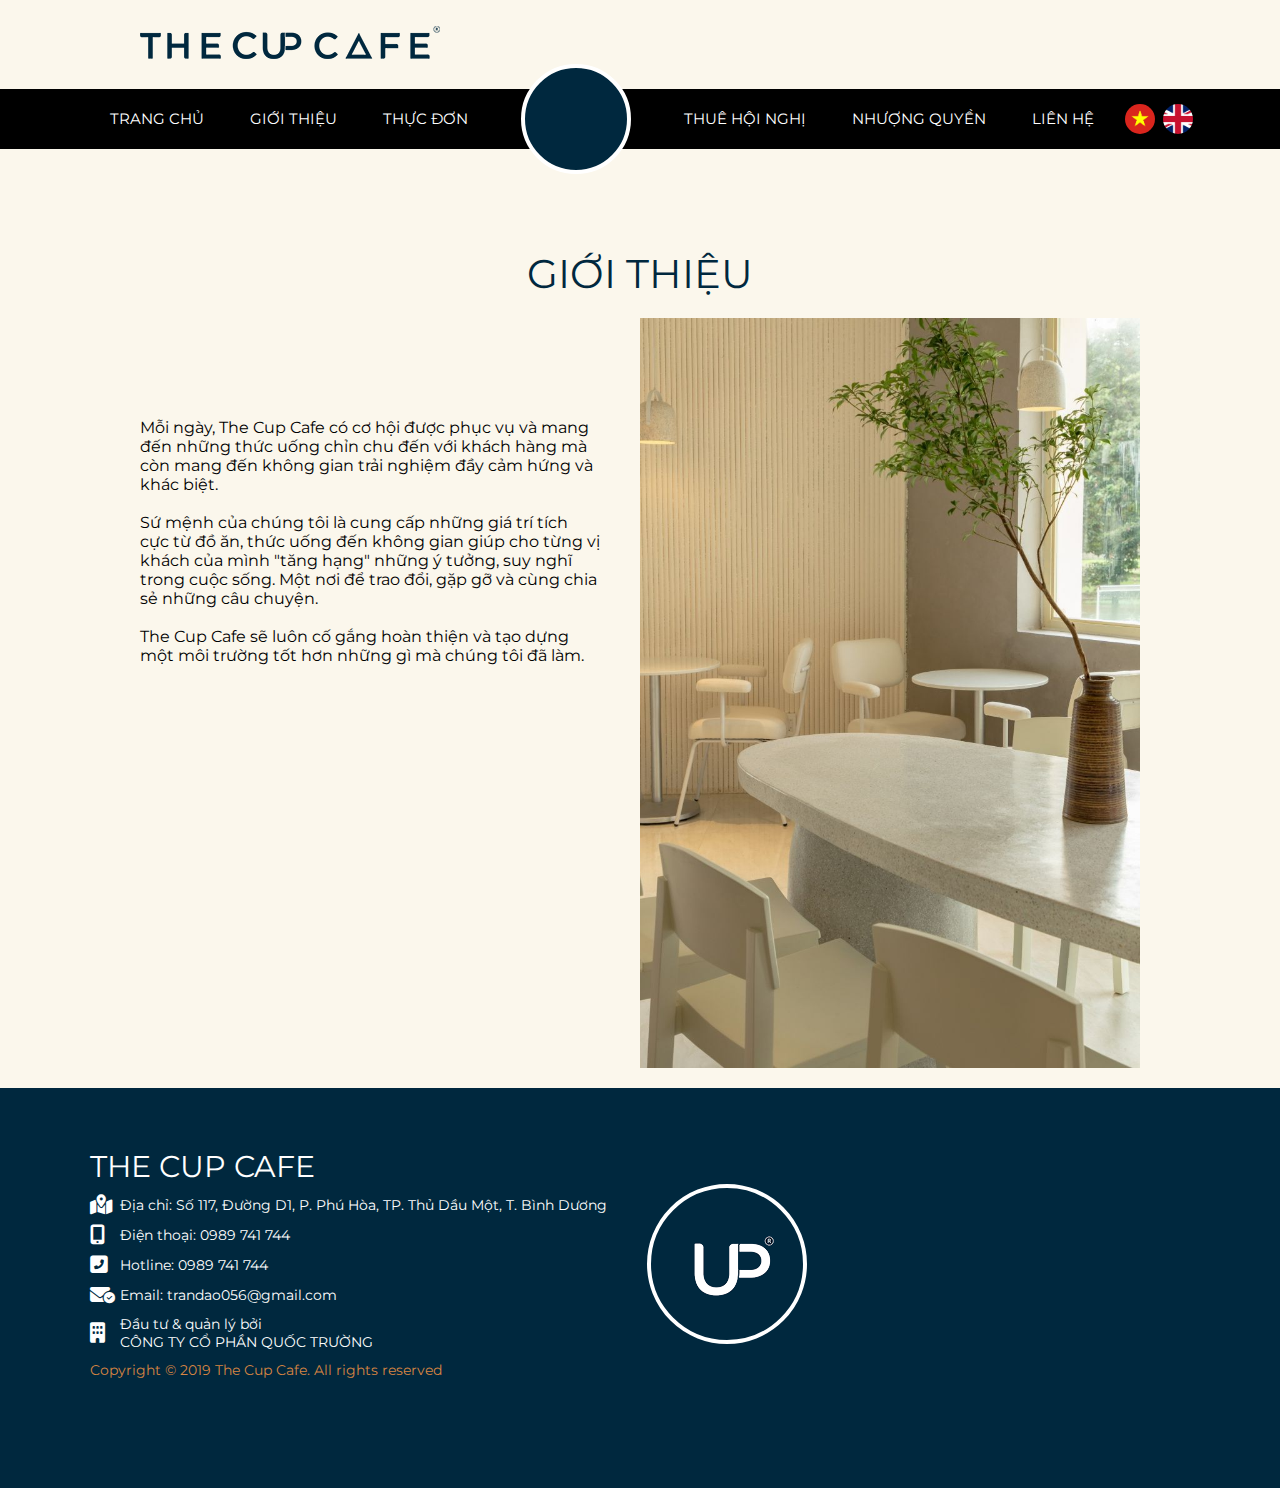
==== page/gioi-thieu/index.html @ f530ea7c "first commit" ====
<!DOCTYPE html>
<html lang="en">
  <head>
    <meta charset="UTF-8" />
    <meta http-equiv="X-UA-Compatible" content="IE=edge" />
    <meta name="viewport" content="width=device-width, initial-scale=1.0" />
    <title>The Cup Cafe | Giới thiệu</title>
    <link rel="stylesheet" href="../../style.css" />
    <link rel="stylesheet" href="./style.css" />
    <link
      href="https://fonts.googleapis.com/css2?family=Montserrat:ital,wght@0,100;0,200;0,300;0,400;0,500;0,600;0,700;0,800;1,100;1,200;1,300;1,400;1,500;1,600;1,700;1,800&display=swap"
      rel="stylesheet"
    />
    <link
      rel="stylesheet"
      href="../../asscet/font/fontawesome-free-6.2.0-web/fontawesome-free-6.2.0-web/css/all.min.css"
    />
  </head>
  <body>
    <header id="header"></header>

    <div class="gt-wrapper">
      <p class="gt-heading">Giới thiệu</p>
      <div class="gt-container-content">
        <div class="gt-content">
          <p class="gt-para">
            Mỗi ngày, The Cup Cafe có cơ hội được phục vụ và mang đến những thức
            uống chỉn chu đến với khách hàng mà còn mang đến không gian trải
            nghiệm đầy cảm hứng và khác biệt.
            <br /><br />
            Sứ mệnh của chúng tôi là cung cấp những giá trí tích cực từ đồ ăn,
            thức uống đến không gian giúp cho từng vị khách của mình "tăng hạng"
            những ý tưởng, suy nghĩ trong cuộc sống. Một nơi để trao đổi, gặp gỡ
            và cùng chia sẻ những câu chuyện.
            <br /><br />
            The Cup Cafe sẽ luôn cố gắng hoàn thiện và tạo dựng một môi trường
            tốt hơn những gì mà chúng tôi đã làm.
          </p>
          <img src="../../asscet/images/gt/gt.jpg" alt="" class="gt-img" />
        </div>
      </div>
    </div>

    <footer id="footer"></footer>

    <script src="../../render.js"></script>
  </body>
</html>
---- style.css ----
* {
    margin: 0;
    padding: 0;
    box-sizing: border-box;

}

:root{
    --primary-color: #00283e ;
}

html {
    font-family: 'Montserrat', sans-serif;
}
body {
    background-image: url(./asscet/images/bkgt.jpg);
    overflow-y: overlay;
    overflow-x: overlay;
    scroll-behavior: smooth;
}

/* width */
::-webkit-scrollbar {
    width: 10px;
  }
  
  
  /* Handle */
  ::-webkit-scrollbar-thumb {
    background: rgb(177, 175, 175);
    border-radius: 10px;
  }

a{
    text-decoration: none;
    color: #fff;
    height: 100%;
    width: 100%;
    display: block;
}

/* header */
.logo {
    max-width: 1000px;
    margin-left: auto;
    margin-right: auto;
    padding: 26px 0;

}
.header {
    width: 100vw;
    height: 60px;
    background-color: black;
}

#header {
    position: sticky;
    top: -90px;
    z-index: 1000;

}

.navbar {
    height: 100%;
    max-width: 1200px;
    width: 100%;
    margin-left: auto;
    margin-right: auto;
    display: flex;
    color: #fff;
    align-items: stretch;
    justify-content: center;
    list-style: none;
    text-transform: uppercase;
}

.item {
    line-height: 60px;
    padding: 0 23px;
    cursor: pointer;
    font-size: 15px;
    position: relative;

}

.item.active {
    background-color: var(--primary-color);
}
.logo-center{
    width: 110px;
    height: 110px;
    background-color: var(--primary-color);
    border-radius: 50%;
    align-self: center;
    border: 4px solid #fff;
    margin: 0 30px;
    background-image: url(http://thecupcafevietnam.com/images/logo2.png);
    background-size: 70%;
    background-repeat: no-repeat;
    background-position: center;
}


.item:hover {
    background-color: var(--primary-color);
}
.logo-center:hover {
    background-color: #05344c;;
}
.langue {
    display: flex;
    align-items: center;

}

.langue-item {
    width: 30px;
    height: 30px;
    border-radius: 50%;
    background-size: cover;
    background-repeat: no-repeat;
    background-position: center;
    margin-left: 8px;
}

.langue-item:hover {
    transform: scale(1.1);
    cursor: pointer;
}

.vi {
    background-image: url(./asscet/images/vi.png);
}
.en {
    background-image: url(./asscet/images/en.png);

}

/* menu */

.tippy:hover > .tippy-list {
    display: block;
}

.tippy-heading {
    font-size: 15px;
    font-weight: 400;
}

.tippy-list {
    position: absolute;
    display: none;
    left: 0;
    width: 200px;
    list-style: none;
    z-index: 1000;
}

.tippy-item {
    padding: 0 12px;
    height: 46px;
    line-height: 46px;
    border-top-right-radius: 12px;
    border-bottom-left-radius: 12px;
    background-color: black;
}

.tippy-item:hover {
    background-color: var(--primary-color);

}


/* content */
.content{
    max-width: 1000px;
    width: 100%;
    margin-left: auto;
    margin-right: auto;
    display: flex;
    flex-direction: column;

}
.bgr{
    width: 100%;
    /* height: 2000px; */
}
.intro {
    display: flex;
    margin-top: 100px;
    align-items: center;
}

.img img {
    width: 470px;
    height: 314px;
    border-radius: 2px;
}


.location-address {
    font-size: 15px;
    font-weight: 600;
}

.icon {
    color: #d78542;
    margin-right: 10px;
}
.location-time {
    font-size: 14px;
    font-weight: 500;
    margin-top: 16px;
    margin-left: 16px;
    color: #d78542;
}

.intro-content {
    margin-left: 20px;
}
.intro-content-heading {    
    font-size: 28px;
    font-weight: 700;
    padding-bottom: 24px;
    color: var(--primary-color);
}
.intro-content-title {
    font-size: 16px;
    font-weight: 500;
    padding-bottom: 14px;
    color: rgb(77, 77, 77);
}
.intro-content-text {
    font-size: 18px;
    line-height: 30px;

}

.video{
    width: 1000px;
    height: 580px;
    overflow: hidden;
    display: flex;
    align-items: center;
    margin: 60px 0;
    border-radius: 4px;
}

.demo-menu-heading{
    text-align: center;
    font-size: 28px;
    font-weight: 600;
    color: var(--primary-color);
    margin: 16px 0;
}

.demo-menu-wrapper{
    display: flex;

}
.demo-menu {
    display: flex;
    flex-direction: column;
    margin-bottom: 60px;
}

.demo-menu-item{
    border: 2px solid var(--primary-color);
    border-radius: 6px;
    width: 25%;
    margin: 0 16px;
    overflow: hidden;
}
.demo-menu-item-title{
    text-align: center;
    font-size: 20px;
    font-weight: 500;
    line-height: 40px;
    background-color: var(--primary-color);
    color: #fff;
    height: 40px;
}
.demo-menu-item img {
    object-fit: cover;
    width: 100%;
    display: block;
}

.product-all {
    margin: 16px auto;
    padding: 16px 22px;
    border: none;
    border-radius: 8px;
    background-color: var(--primary-color);
    color: #fff;
    font-weight: 600;
    font-size: 16px;
    cursor: pointer;
    box-shadow: 1px 4px 10px rgba(0, 40, 62,.5);
}
.product-all:hover {
    background-color: #023652;
}

.product-all:active {
    transform: scale(0.99);
}


.sub-room{
    width: 100vw;
    min-height: 730px;
    background: url(./asscet/images/ph.png);
    background-position: top center;
    background-repeat: no-repeat;
    background-attachment: fixed;
    background-size: cover;
    align-self: center;
    position: relative;
}


.sub-form {
    display: flex;
    flex-direction: column;
    width: 300px;
    position: absolute;
    right: 0;
    margin-top:60px ;
    margin-right: 60px;
    align-items: center;
    background-color: rgba(204, 204, 204,0.7);
    padding: 16px;
}

.sub-form-heading {
    text-transform: uppercase;
    color: var(--primary-color);
    font-size: 20px;
    font-weight: 500;
}
.sub-item {
    align-self: stretch;
}

.sub-item.img {
    display: block;
    margin: 8px 0;
}



.sub-input{
    height: 35px;
    padding-left: 10px;
    margin-bottom: 15px;
    outline: none;
    border: 1px solid #ccc;
}

.form-btn{
    padding: 8px 16px;
    background-color: #d78542;
    border: none;
    color: #fff;
    text-transform: uppercase;
    font-size: 15px;
    font-weight: 600;
    cursor: pointer;

}

.form-btn:hover{
    filter: brightness(98%);
}


.event-wrapper{
    display: flex;
    margin-bottom: 32px;
}
.event-item{
    width: 33.333%;
    background-color: #fff;
    margin: 0 20px;
    border: 25px solid #fff;
    box-shadow: 0 0 5px rgba(0, 40, 62,0.2);
    cursor: pointer;
}
.event-item:hover{
    box-shadow: 0 0 20px rgba(0, 40, 62,0.1);
    transform: translateY(-2px);
}


.event-img{
    width: 100%;
    height: 80%;
    object-fit: cover;
    z-index: -100;
}



.event-title{
    text-align: center;
    color: var(--primary-color);
    font-size: 20px;
    margin-top: 18px;
    font-weight: 500;
}


footer {
    background-color: var(--primary-color);
    width: 100%;
    height: 400px;
    color: #fff;
}

.footer-wrapper{
    max-width: 1100px;
    margin-left: auto;
    margin-right: auto;
    padding-top: 60px;
    display: flex;
}

.footer-heading{
    font-size: 30px;
    text-transform: uppercase;
}

.footer-address{
    display: flex;
    margin: 10px 0;
    align-items: center;

}

.footer-address h3 {
    font-weight: 400;
    font-size: 14px;
}


.footer-icon{
    width: 30px;
    font-size: 20px;
}
.coppy-right{
    color: #d78542;
    font-size: 14px;
}

.footer-logo {
    width: 160px;
    height: 160px;
    background-color: var(--primary-color);
    border: 4px solid #fff;
    border-radius: 50%;
    align-self: center;
    margin-left: 40px;
    background-image: url(./asscet/images/logo2.png);
    background-repeat: no-repeat;
    background-position: center;
}

.footer-logo:hover{
    background-color: #05344c;
    cursor: pointer;
}

.scroll-top {
    position: fixed;
    right: 20px;
    bottom: 20px;
    width: 40px;
    height: 40px;
    background-image: url(./asscet/images/ico_backtop.png);
    background-position: center;
    background-repeat: no-repeat;
    cursor: pointer;
}
---- page/gioi-thieu/style.css ----
.content-gt{
    height: 500px;
}


.gt-heading {
    font-size: 40px;
    text-transform: uppercase;
    color: var(--primary-color);
    text-align: center;
    margin-top: 100px;
}   
.gt-container-content{
    max-width: 1000px;
    width: 100%;
    margin-left: auto;
    margin-right: auto;
}

.gt-content {
    display: flex;
    margin: 20px 0;

}
.gt-para {
    flex: 1;
    display: block;
    margin-top: 100px;
    width: 50%;
    padding-right: 40px;
}
.gt-img {
    flex: 1;
    width: 50%;
}
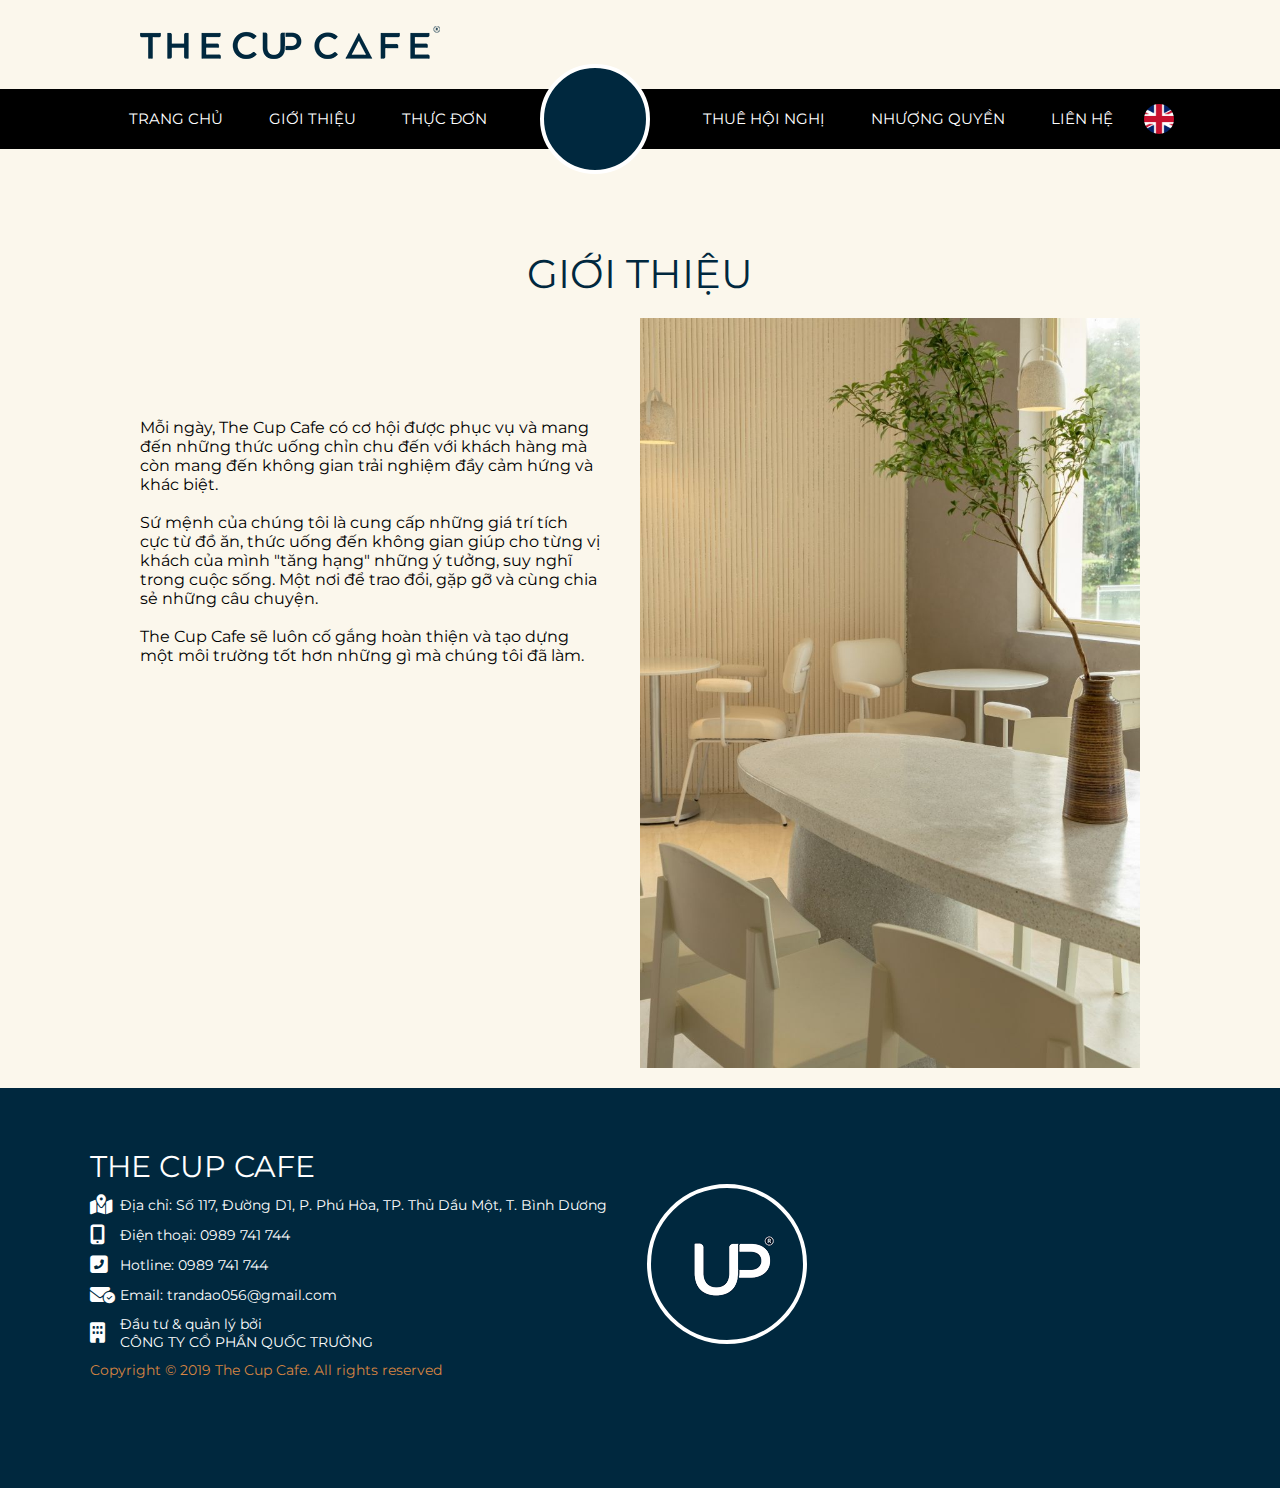
==== commit 9e25b9d5: "langue" ====
--- a/page/gioi-thieu/index.html
+++ b/page/gioi-thieu/index.html
@@ -5,6 +5,7 @@
     <meta http-equiv="X-UA-Compatible" content="IE=edge" />
     <meta name="viewport" content="width=device-width, initial-scale=1.0" />
     <title>The Cup Cafe | Giới thiệu</title>
+    <link rel="icon" href="../../asscet/ico/favicon.png" />
     <link rel="stylesheet" href="../../style.css" />
     <link rel="stylesheet" href="./style.css" />
     <link
@@ -18,9 +19,10 @@
   </head>
   <body>
     <header id="header"></header>
+    <div id="google_translate_element"></div>
 
+    <p class="gt-heading">Giới thiệu</p>
     <div class="gt-wrapper">
-      <p class="gt-heading">Giới thiệu</p>
       <div class="gt-container-content">
         <div class="gt-content">
           <p class="gt-para">
@@ -42,7 +44,25 @@
     </div>
 
     <footer id="footer"></footer>
+    <script type="text/javascript">
+      function googleTranslateElementInit() {
+        window.onload = () => {
+          new google.translate.TranslateElement(
+            {
+              pageLanguage: "vi",
+              autoDisplay: false,
+              includedLanguages: "zh-CN,nl,en,fr,de,ja,ko,es,th,cy,vi",
+            },
+            "google_translate_element"
+            );
+          }
+      }
+    </script>
 
+    <script
+      type="text/javascript"
+      src="//translate.google.com/translate_a/element.js?cb=googleTranslateElementInit"
+    ></script>
     <script src="../../render.js"></script>
   </body>
 </html>
--- a/style.css
+++ b/style.css
@@ -5,13 +5,16 @@
 
 }
 
-:root{
-    --primary-color: #00283e ;
+:root {
+    --primary-color: #00283e;
 }
 
 html {
     font-family: 'Montserrat', sans-serif;
-}
+    scroll-padding-top: 100px;
+    scroll-behavior: smooth;
+}
+
 body {
     background-image: url(./asscet/images/bkgt.jpg);
     overflow-y: overlay;
@@ -19,19 +22,25 @@
     scroll-behavior: smooth;
 }
 
+
+::selection {
+    background-color: var(--primary-color);
+    color: #fff;
+}
+
 /* width */
 ::-webkit-scrollbar {
     width: 10px;
-  }
-  
-  
-  /* Handle */
-  ::-webkit-scrollbar-thumb {
+}
+
+
+/* Handle */
+::-webkit-scrollbar-thumb {
     background: rgb(177, 175, 175);
     border-radius: 10px;
-  }
-
-a{
+}
+
+a {
     text-decoration: none;
     color: #fff;
     height: 100%;
@@ -47,11 +56,19 @@
     padding: 26px 0;
 
 }
+
+.wrapper-header {
+    position: fixed;
+}
+
 .header {
     width: 100vw;
     height: 60px;
     background-color: black;
-}
+    z-index: 10000000;
+}
+
+
 
 #header {
     position: sticky;
@@ -62,7 +79,7 @@
 
 .navbar {
     height: 100%;
-    max-width: 1200px;
+    /* max-width: 1200px; */
     width: 100%;
     margin-left: auto;
     margin-right: auto;
@@ -86,7 +103,8 @@
 .item.active {
     background-color: var(--primary-color);
 }
-.logo-center{
+
+.logo-center {
     width: 110px;
     height: 110px;
     background-color: var(--primary-color);
@@ -104,12 +122,15 @@
 .item:hover {
     background-color: var(--primary-color);
 }
+
 .logo-center:hover {
-    background-color: #05344c;;
-}
+    background-color: #05344c;
+}
+
 .langue {
     display: flex;
     align-items: center;
+    position: relative;
 
 }
 
@@ -121,6 +142,7 @@
     background-repeat: no-repeat;
     background-position: center;
     margin-left: 8px;
+    display: none;
 }
 
 .langue-item:hover {
@@ -131,14 +153,16 @@
 .vi {
     background-image: url(./asscet/images/vi.png);
 }
+
 .en {
+    display: block;
     background-image: url(./asscet/images/en.png);
 
 }
 
 /* menu */
 
-.tippy:hover > .tippy-list {
+.tippy:hover>.tippy-list {
     display: block;
 }
 
@@ -158,7 +182,7 @@
 
 .tippy-item {
     padding: 0 12px;
-    height: 46px;
+    /* height: 46px; */
     line-height: 46px;
     border-top-right-radius: 12px;
     border-bottom-left-radius: 12px;
@@ -172,7 +196,7 @@
 
 
 /* content */
-.content{
+.content {
     max-width: 1000px;
     width: 100%;
     margin-left: auto;
@@ -181,10 +205,12 @@
     flex-direction: column;
 
 }
-.bgr{
+
+.bgr {
     width: 100%;
     /* height: 2000px; */
 }
+
 .intro {
     display: flex;
     margin-top: 100px;
@@ -207,6 +233,7 @@
     color: #d78542;
     margin-right: 10px;
 }
+
 .location-time {
     font-size: 14px;
     font-weight: 500;
@@ -218,25 +245,28 @@
 .intro-content {
     margin-left: 20px;
 }
-.intro-content-heading {    
+
+.intro-content-heading {
     font-size: 28px;
     font-weight: 700;
     padding-bottom: 24px;
     color: var(--primary-color);
 }
+
 .intro-content-title {
     font-size: 16px;
     font-weight: 500;
     padding-bottom: 14px;
     color: rgb(77, 77, 77);
 }
+
 .intro-content-text {
     font-size: 18px;
     line-height: 30px;
 
 }
 
-.video{
+.video {
     width: 1000px;
     height: 580px;
     overflow: hidden;
@@ -246,7 +276,7 @@
     border-radius: 4px;
 }
 
-.demo-menu-heading{
+.demo-menu-heading {
     text-align: center;
     font-size: 28px;
     font-weight: 600;
@@ -254,24 +284,26 @@
     margin: 16px 0;
 }
 
-.demo-menu-wrapper{
-    display: flex;
-
-}
+.demo-menu-wrapper {
+    display: flex;
+
+}
+
 .demo-menu {
     display: flex;
     flex-direction: column;
     margin-bottom: 60px;
 }
 
-.demo-menu-item{
+.demo-menu-item {
     border: 2px solid var(--primary-color);
     border-radius: 6px;
     width: 25%;
     margin: 0 16px;
     overflow: hidden;
 }
-.demo-menu-item-title{
+
+.demo-menu-item-title {
     text-align: center;
     font-size: 20px;
     font-weight: 500;
@@ -280,6 +312,7 @@
     color: #fff;
     height: 40px;
 }
+
 .demo-menu-item img {
     object-fit: cover;
     width: 100%;
@@ -296,8 +329,9 @@
     font-weight: 600;
     font-size: 16px;
     cursor: pointer;
-    box-shadow: 1px 4px 10px rgba(0, 40, 62,.5);
-}
+    box-shadow: 1px 4px 10px rgba(0, 40, 62, .5);
+}
+
 .product-all:hover {
     background-color: #023652;
 }
@@ -307,7 +341,7 @@
 }
 
 
-.sub-room{
+.sub-room {
     width: 100vw;
     min-height: 730px;
     background: url(./asscet/images/ph.png);
@@ -326,10 +360,10 @@
     width: 300px;
     position: absolute;
     right: 0;
-    margin-top:60px ;
+    margin-top: 60px;
     margin-right: 60px;
     align-items: center;
-    background-color: rgba(204, 204, 204,0.7);
+    background-color: rgba(204, 204, 204, 0.7);
     padding: 16px;
 }
 
@@ -339,6 +373,7 @@
     font-size: 20px;
     font-weight: 500;
 }
+
 .sub-item {
     align-self: stretch;
 }
@@ -350,7 +385,7 @@
 
 
 
-.sub-input{
+.sub-input {
     height: 35px;
     padding-left: 10px;
     margin-bottom: 15px;
@@ -358,7 +393,7 @@
     border: 1px solid #ccc;
 }
 
-.form-btn{
+.form-btn {
     padding: 8px 16px;
     background-color: #d78542;
     border: none;
@@ -370,30 +405,32 @@
 
 }
 
-.form-btn:hover{
+.form-btn:hover {
     filter: brightness(98%);
 }
 
 
-.event-wrapper{
+.event-wrapper {
     display: flex;
     margin-bottom: 32px;
 }
-.event-item{
+
+.event-item {
     width: 33.333%;
     background-color: #fff;
     margin: 0 20px;
     border: 25px solid #fff;
-    box-shadow: 0 0 5px rgba(0, 40, 62,0.2);
-    cursor: pointer;
-}
-.event-item:hover{
-    box-shadow: 0 0 20px rgba(0, 40, 62,0.1);
+    box-shadow: 0 0 5px rgba(0, 40, 62, 0.2);
+    cursor: pointer;
+}
+
+.event-item:hover {
+    box-shadow: 0 0 20px rgba(0, 40, 62, 0.1);
     transform: translateY(-2px);
 }
 
 
-.event-img{
+.event-img {
     width: 100%;
     height: 80%;
     object-fit: cover;
@@ -402,7 +439,7 @@
 
 
 
-.event-title{
+.event-title {
     text-align: center;
     color: var(--primary-color);
     font-size: 20px;
@@ -418,7 +455,7 @@
     color: #fff;
 }
 
-.footer-wrapper{
+.footer-wrapper {
     max-width: 1100px;
     margin-left: auto;
     margin-right: auto;
@@ -426,12 +463,12 @@
     display: flex;
 }
 
-.footer-heading{
+.footer-heading {
     font-size: 30px;
     text-transform: uppercase;
 }
 
-.footer-address{
+.footer-address {
     display: flex;
     margin: 10px 0;
     align-items: center;
@@ -444,11 +481,12 @@
 }
 
 
-.footer-icon{
+.footer-icon {
     width: 30px;
     font-size: 20px;
 }
-.coppy-right{
+
+.coppy-right {
     color: #d78542;
     font-size: 14px;
 }
@@ -466,7 +504,7 @@
     background-position: center;
 }
 
-.footer-logo:hover{
+.footer-logo:hover {
     background-color: #05344c;
     cursor: pointer;
 }
@@ -483,3 +521,44 @@
     cursor: pointer;
 }
 
+.goog-te-banner-frame {
+    display: none;
+}
+
+.goog-logo-link {
+    display: none;
+}
+
+.goog-te-gadget {
+    color: transparent;
+    font-family: 'Montserrat', sans-serif;
+    /* display: none */
+}
+
+#google_translate_element select {
+    border: 1px solid #ccc;
+    padding: 4px;
+    outline: none;
+    color: var(--primary-color);
+    border-radius: 8px;
+    width: 70px;
+    position: absolute;
+    top: 50%;
+    transform: translateY(-60%);
+    font-family: 'Montserrat', sans-serif;
+    margin-left: 10px;
+}
+
+#google_translate_element select option {
+    /* background-color: #d78542; */
+    font-family: 'Montserrat', sans-serif;
+
+}
+
+.skiptranslate.goog-te-gadget  {
+    color: transparent;
+}
+
+.goog-te-combo {
+    color: #d78542;
+}
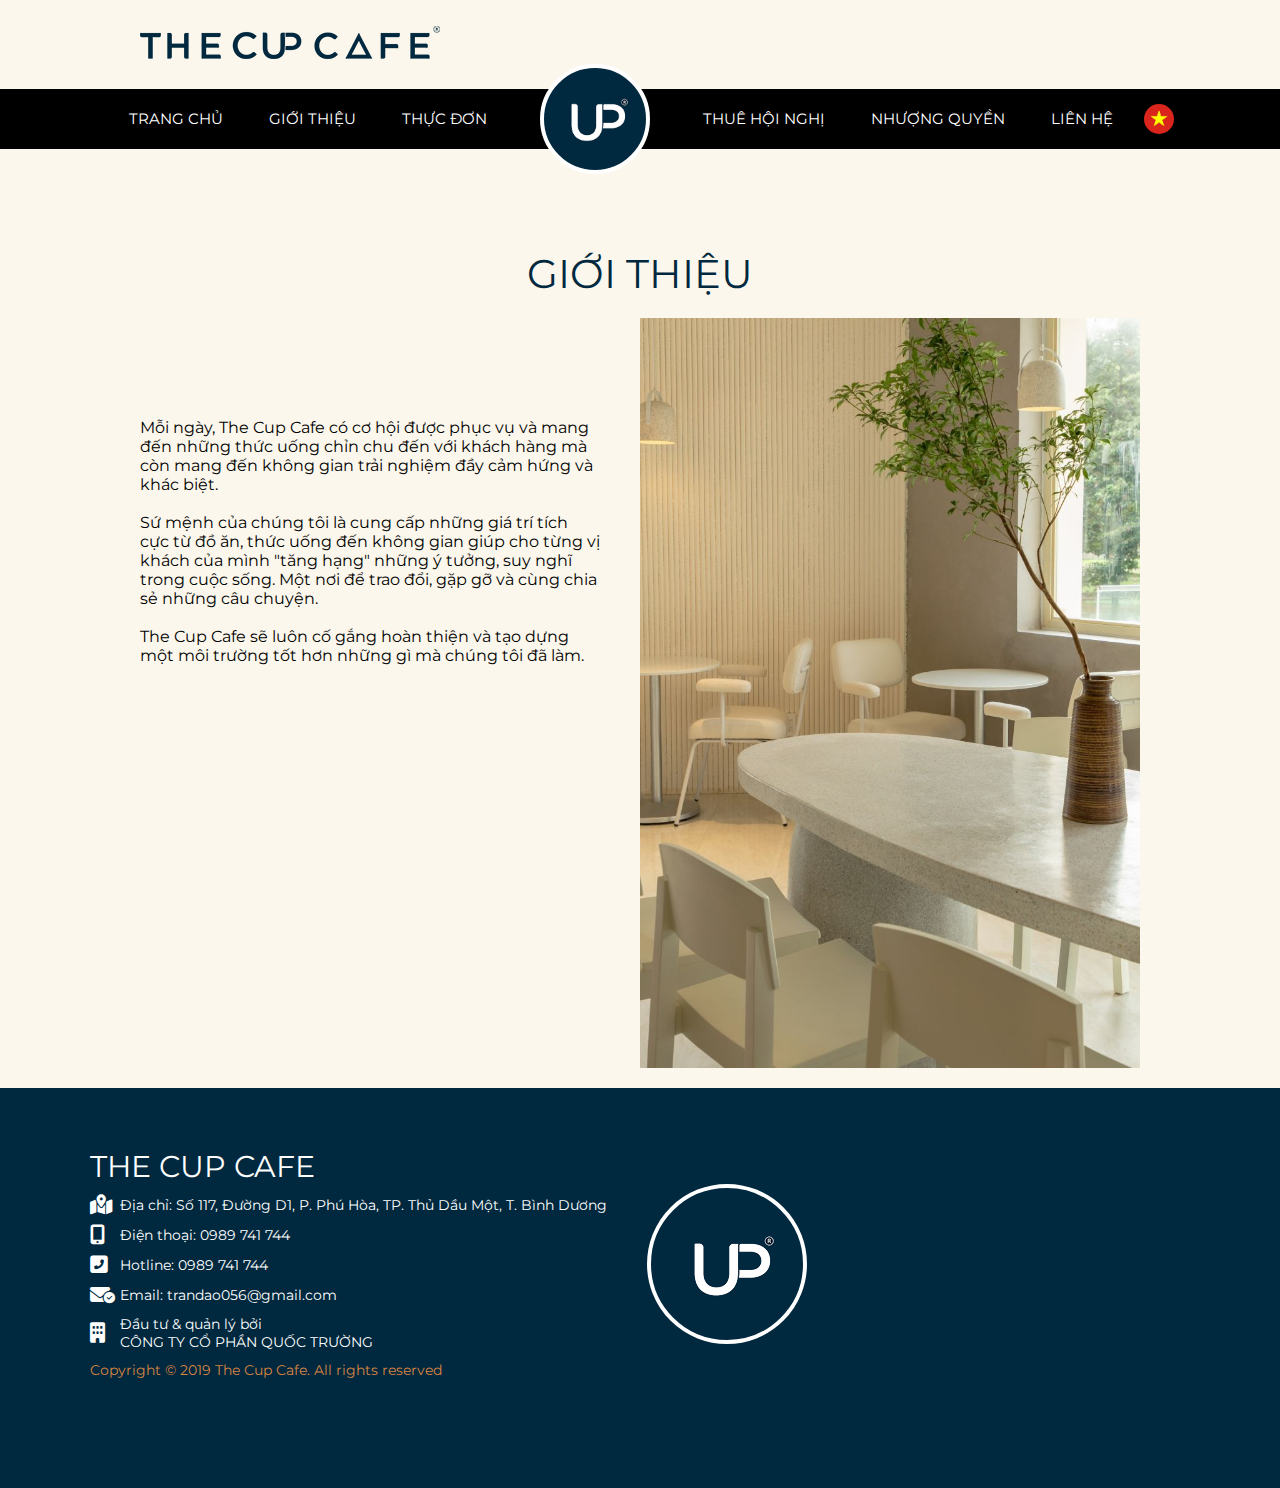
==== commit 3887aff0: "complete doing reponsive" ====
--- a/page/gioi-thieu/index.html
+++ b/page/gioi-thieu/index.html
@@ -6,7 +6,8 @@
     <meta name="viewport" content="width=device-width, initial-scale=1.0" />
     <title>The Cup Cafe | Giới thiệu</title>
     <link rel="icon" href="../../asscet/ico/favicon.png" />
-    <link rel="stylesheet" href="../../style.css" />
+    <link rel="stylesheet" href="../../styles/style.css" />
+    <link rel="stylesheet" href="../../styles/reponsive.css" />
     <link rel="stylesheet" href="./style.css" />
     <link
       href="https://fonts.googleapis.com/css2?family=Montserrat:ital,wght@0,100;0,200;0,300;0,400;0,500;0,600;0,700;0,800;1,100;1,200;1,300;1,400;1,500;1,600;1,700;1,800&display=swap"
@@ -19,7 +20,6 @@
   </head>
   <body>
     <header id="header"></header>
-    <div id="google_translate_element"></div>
 
     <p class="gt-heading">Giới thiệu</p>
     <div class="gt-wrapper">
@@ -54,8 +54,8 @@
               includedLanguages: "zh-CN,nl,en,fr,de,ja,ko,es,th,cy,vi",
             },
             "google_translate_element"
-            );
-          }
+          );
+        };
       }
     </script>
 
--- a/styles/style.css
+++ b/styles/style.css
@@ -0,0 +1,593 @@
+* {
+  margin: 0;
+  padding: 0;
+  box-sizing: border-box;
+}
+
+:root {
+  --primary-color: #00283e;
+}
+
+html {
+  font-family: "Montserrat", sans-serif;
+  scroll-padding-top: 60px;
+  scroll-behavior: smooth;
+}
+
+body {
+  background-image: url(../asscet/images/bkgt.jpg);
+  overflow-y: overlay;
+  overflow-x: overlay;
+  scroll-behavior: smooth;
+}
+
+::selection {
+  background-color: var(--primary-color);
+  color: #fff;
+}
+
+/* width */
+::-webkit-scrollbar {
+  width: 10px;
+}
+
+/* Handle */
+::-webkit-scrollbar-thumb {
+  background: rgb(177, 175, 175);
+  border-radius: 10px;
+}
+
+a {
+  text-decoration: none;
+  color: #fff;
+  height: 100%;
+  width: 100%;
+  display: block;
+}
+
+/* header */
+.tab-menu {
+  color: #fff;
+  font-size: 26px;
+  padding: 0 8px;
+  line-height: 60px;
+  cursor: pointer;
+  display: none;
+}
+
+.logo {
+  max-width: 1000px;
+  margin-left: auto;
+  margin-right: auto;
+  padding: 26px 0;
+}
+
+.wrapper-header {
+  position: fixed;
+}
+
+.header {
+  width: 100vw;
+  height: 60px;
+  background-color: black;
+  z-index: 10000000;
+}
+
+#header {
+  position: sticky;
+  top: -90px;
+  z-index: 1000;
+}
+
+.navbar {
+  height: 100%;
+  /* max-width: 1200px; */
+  width: 100%;
+  margin-left: auto;
+  margin-right: auto;
+  display: flex;
+  color: #fff;
+  align-items: stretch;
+  justify-content: center;
+  list-style: none;
+  text-transform: uppercase;
+}
+
+.item {
+  line-height: 60px;
+  padding: 0 23px;
+  cursor: pointer;
+  font-size: 15px;
+  position: relative;
+}
+
+.item.active {
+  background-color: var(--primary-color);
+}
+
+.logo-center {
+  width: 110px;
+  height: 110px;
+  background-color: var(--primary-color);
+  border-radius: 50%;
+  align-self: center;
+  border: 4px solid #fff;
+  margin: 0 30px;
+  background-image: url(../asscet/images/logo2.png);
+  background-size: 70%;
+  background-repeat: no-repeat;
+  background-position: center;
+}
+
+.item:hover {
+  background-color: var(--primary-color);
+}
+
+.logo-center:hover {
+  background-color: #05344c;
+}
+
+.langue {
+  display: flex;
+  align-items: center;
+  position: relative;
+}
+
+.langue-item {
+  width: 30px;
+  height: 30px;
+  border-radius: 50%;
+  background-size: cover;
+  background-repeat: no-repeat;
+  background-position: center;
+  margin-left: 8px;
+  display: none;
+}
+
+.langue-item:hover {
+  transform: scale(1.1);
+  cursor: pointer;
+}
+
+.vi {
+  display: block;
+  background-image: url(../asscet/images/language/vi.png);
+}
+
+.en {
+  background-image: url(../asscet/images/language/en.png);
+}
+
+.other {
+  background-image: url(../asscet/images/language/language.png);
+}
+
+.zh-CN {
+  background-image: url(../asscet/images/language/trungquoc.jpg);
+
+}
+
+.de {
+  background-image: url(../asscet/images/language/Co-nuoc-Duc.jpg);
+
+}
+
+.nl {
+  background-image: url(../asscet/images/language/halan.png);
+
+}
+
+.ko {
+  background-image: url(../asscet/images/language/hanquoc.png);
+
+}
+
+.ja {
+  background-image: url(../asscet/images/language/nhatban.jpg);
+
+}
+
+.fr {
+  background-image: url(../asscet/images/language/phap.png);
+
+}
+
+.es {
+  background-image: url(../asscet/images/language/taybannha.png);
+
+}
+
+.th {
+  background-image: url(../asscet/images/language/thailan.png);
+
+}
+
+.cy {
+  background-image: url(../asscet/images/language/xuwell.png);
+
+}
+
+
+/* menu */
+
+.tippy:hover>.tippy-list {
+  display: block;
+}
+
+.tippy-heading {
+  font-size: 15px;
+  font-weight: 400;
+}
+
+.tippy-list {
+  position: absolute;
+  display: none;
+  left: 0;
+  width: 200px;
+  list-style: none;
+  z-index: 1000;
+}
+
+.tippy-item {
+  padding: 0 12px;
+  /* height: 46px; */
+  line-height: 46px;
+  border-top-right-radius: 12px;
+  border-bottom-left-radius: 12px;
+  background-color: black;
+}
+
+.tippy-item:hover {
+  background-color: var(--primary-color);
+}
+
+/* content */
+.content {
+  max-width: 1000px;
+  width: 100%;
+  margin-left: auto;
+  margin-right: auto;
+  display: flex;
+  flex-direction: column;
+}
+
+.bgr {
+  width: 100%;
+  /* height: 2000px; */
+}
+
+.intro {
+  display: flex;
+  margin-top: 100px;
+  align-items: center;
+}
+
+.img img {
+  width: 470px;
+  height: 314px;
+  border-radius: 2px;
+}
+
+.location-address {
+  font-size: 15px;
+  font-weight: 600;
+}
+
+.icon {
+  color: #d78542;
+  margin-right: 10px;
+}
+
+.location-time {
+  font-size: 14px;
+  font-weight: 500;
+  margin-top: 16px;
+  margin-left: 16px;
+  color: #d78542;
+}
+
+.intro-content {
+  margin-left: 20px;
+}
+
+.intro-content-heading {
+  font-size: 28px;
+  font-weight: 700;
+  padding-bottom: 24px;
+  color: var(--primary-color);
+}
+
+.intro-content-title {
+  font-size: 16px;
+  font-weight: 500;
+  padding-bottom: 14px;
+  color: rgb(77, 77, 77);
+}
+
+.intro-content-text {
+  font-size: 18px;
+  line-height: 30px;
+}
+
+.video {
+  width: 1000px;
+  height: 580px;
+  overflow: hidden;
+  display: flex;
+  align-items: center;
+  margin: 60px 0;
+  border-radius: 4px;
+}
+
+.demo-menu-heading {
+  text-align: center;
+  font-size: 28px;
+  font-weight: 600;
+  color: var(--primary-color);
+  margin: 16px 0;
+}
+
+.demo-menu-wrapper {
+  display: flex;
+}
+
+.demo-menu {
+  display: flex;
+  flex-direction: column;
+  margin-bottom: 60px;
+}
+
+.demo-menu-item {
+  border: 2px solid var(--primary-color);
+  border-radius: 6px;
+  width: 25%;
+  margin: 0 16px;
+  overflow: hidden;
+}
+
+.demo-menu-item-title {
+  text-align: center;
+  font-size: 20px;
+  font-weight: 500;
+  line-height: 40px;
+  background-color: var(--primary-color);
+  color: #fff;
+  height: 40px;
+}
+
+.demo-menu-item img {
+  object-fit: cover;
+  width: 100%;
+  display: block;
+}
+
+.product-all {
+  margin: 16px auto;
+  padding: 16px 22px;
+  border: none;
+  border-radius: 8px;
+  background-color: var(--primary-color);
+  color: #fff;
+  font-weight: 600;
+  font-size: 16px;
+  cursor: pointer;
+  box-shadow: 1px 4px 10px rgba(0, 40, 62, 0.5);
+}
+
+.product-all:hover {
+  background-color: #023652;
+}
+
+.product-all:active {
+  transform: scale(0.99);
+}
+
+.sub-room {
+  width: 100vw;
+  min-height: 730px;
+  background: url(../asscet/images/ph.png);
+  background-position: top center;
+  background-repeat: no-repeat;
+  background-attachment: fixed;
+  background-size: cover;
+  align-self: center;
+  position: relative;
+}
+
+.sub-form {
+  display: flex;
+  flex-direction: column;
+  width: 300px;
+  position: absolute;
+  right: 0;
+  margin-top: 60px;
+  margin-right: 60px;
+  align-items: center;
+  background-color: rgba(204, 204, 204, 0.7);
+  padding: 16px;
+}
+
+.sub-form-heading {
+  text-transform: uppercase;
+  color: var(--primary-color);
+  font-size: 20px;
+  font-weight: 500;
+}
+
+.sub-item {
+  align-self: stretch;
+}
+
+.sub-item.img {
+  display: block;
+  margin: 8px 0;
+}
+
+.sub-input {
+  height: 35px;
+  padding-left: 10px;
+  margin-bottom: 15px;
+  outline: none;
+  border: 1px solid #ccc;
+}
+
+.form-btn {
+  padding: 8px 16px;
+  background-color: #d78542;
+  border: none;
+  color: #fff;
+  text-transform: uppercase;
+  font-size: 15px;
+  font-weight: 600;
+  cursor: pointer;
+}
+
+.form-btn:hover {
+  filter: brightness(98%);
+}
+
+.event-wrapper {
+  display: flex;
+  margin-bottom: 32px;
+}
+
+.event-item {
+  width: 33.333%;
+  background-color: #fff;
+  margin: 0 20px;
+  border: 25px solid #fff;
+  box-shadow: 0 0 5px rgba(0, 40, 62, 0.2);
+  cursor: pointer;
+}
+
+.event-item:hover {
+  box-shadow: 0 0 20px rgba(0, 40, 62, 0.1);
+  transform: translateY(-2px);
+}
+
+.event-img {
+  width: 100%;
+  height: 80%;
+  object-fit: cover;
+  z-index: -100;
+}
+
+.event-title {
+  text-align: center;
+  color: var(--primary-color);
+  font-size: 20px;
+  margin-top: 18px;
+  font-weight: 500;
+}
+
+footer {
+  background-color: var(--primary-color);
+  width: 100%;
+  height: 400px;
+  color: #fff;
+}
+
+.footer-wrapper {
+  max-width: 1100px;
+  margin-left: auto;
+  margin-right: auto;
+  padding-top: 60px;
+  display: flex;
+}
+
+.footer-heading {
+  font-size: 30px;
+  text-transform: uppercase;
+}
+
+.footer-address {
+  display: flex;
+  margin: 10px 0;
+  align-items: center;
+}
+
+.footer-address h3 {
+  font-weight: 400;
+  font-size: 14px;
+}
+
+.footer-icon {
+  width: 30px;
+  font-size: 20px;
+}
+
+.coppy-right {
+  color: #d78542;
+  font-size: 14px;
+}
+
+.footer-logo {
+  width: 160px;
+  height: 160px;
+  background-color: var(--primary-color);
+  border: 4px solid #fff;
+  border-radius: 50%;
+  align-self: center;
+  margin-left: 40px;
+  background-image: url(../asscet/images/logo2.png);
+  background-repeat: no-repeat;
+  background-position: center;
+}
+
+.footer-logo:hover {
+  background-color: #05344c;
+  cursor: pointer;
+}
+
+.scroll-top {
+  position: fixed;
+  right: 20px;
+  bottom: 20px;
+  width: 40px;
+  height: 40px;
+  background-image: url(../asscet/images/ico_backtop.png);
+  background-position: center;
+  background-repeat: no-repeat;
+  cursor: pointer;
+}
+
+.goog-te-banner-frame {
+  display: none;
+}
+
+.goog-logo-link {
+  display: none;
+}
+
+.goog-te-gadget {
+  color: transparent;
+  font-family: "Montserrat", sans-serif;
+  /* display: none */
+}
+
+#google_translate_element select {
+  border: 1px solid #ccc;
+  padding: 4px;
+  outline: none;
+  color: var(--primary-color);
+  border-radius: 8px;
+  width: 70px;
+  position: absolute;
+  top: 50%;
+  transform: translateY(-60%);
+  font-family: "Montserrat", sans-serif;
+  margin-left: 10px;
+}
+
+#google_translate_element select option {
+  /* background-color: #d78542; */
+  font-family: "Montserrat", sans-serif;
+}
+
+.skiptranslate.goog-te-gadget {
+  color: transparent;
+}
+
+.goog-te-combo {
+  color: #d78542;
+}--- a/styles/reponsive.css
+++ b/styles/reponsive.css
@@ -0,0 +1,96 @@
+@media (max-width: 1180px) {
+    .header .navbar {
+        /* display: none; */
+        flex-direction: column;
+        background-color: #000;
+        height: 450px;
+        max-width: 300px;
+        position: absolute;
+        left: -100%;
+        transition: position smooth 1s;
+        justify-content: flex-start;
+    }
+
+    .header .tab-menu {
+        display: block;
+    }
+
+    #openmenu:checked~.navbar {
+        left: 0;
+
+    }
+
+    .logo-center {
+        display: none;
+    }
+
+    .tippy .tippy-list {
+        left: 50%
+    }
+
+
+    .intro {
+        flex-direction: column;
+        align-items: center;
+
+    }
+
+    .intro .img {
+
+        margin-bottom: 16px;
+    }
+
+    .intro .img img {
+        width: 100%;
+        height: auto;
+    }
+
+    .content .video {
+        width: 100vw;
+    }
+
+    iframe {
+        width: 100vh;
+    }
+
+
+    .demo-menu-wrapper {
+        flex-wrap: wrap;
+        justify-content: center;
+    }
+
+    .demo-menu-wrapper .demo-menu-item {
+        width: 40%;
+        margin-bottom: 16px;
+    }
+
+    .event-wrapper {
+        align-items: center;
+    }
+
+
+
+
+    .footer-wrapper {
+        flex-wrap: wrap-reverse;
+        justify-content: center;
+        padding-bottom: 20px;
+        background-color: var(--primary-color);
+    }
+
+
+    .gt-content {
+        /* display: flex; */
+        flex-direction: column;
+    }
+
+    .gt-content .gt-para {
+        width: 100%;
+        margin-bottom: 20px;
+    }
+
+    .gt-content .gt-img {
+        width: 100%;
+    }
+
+}